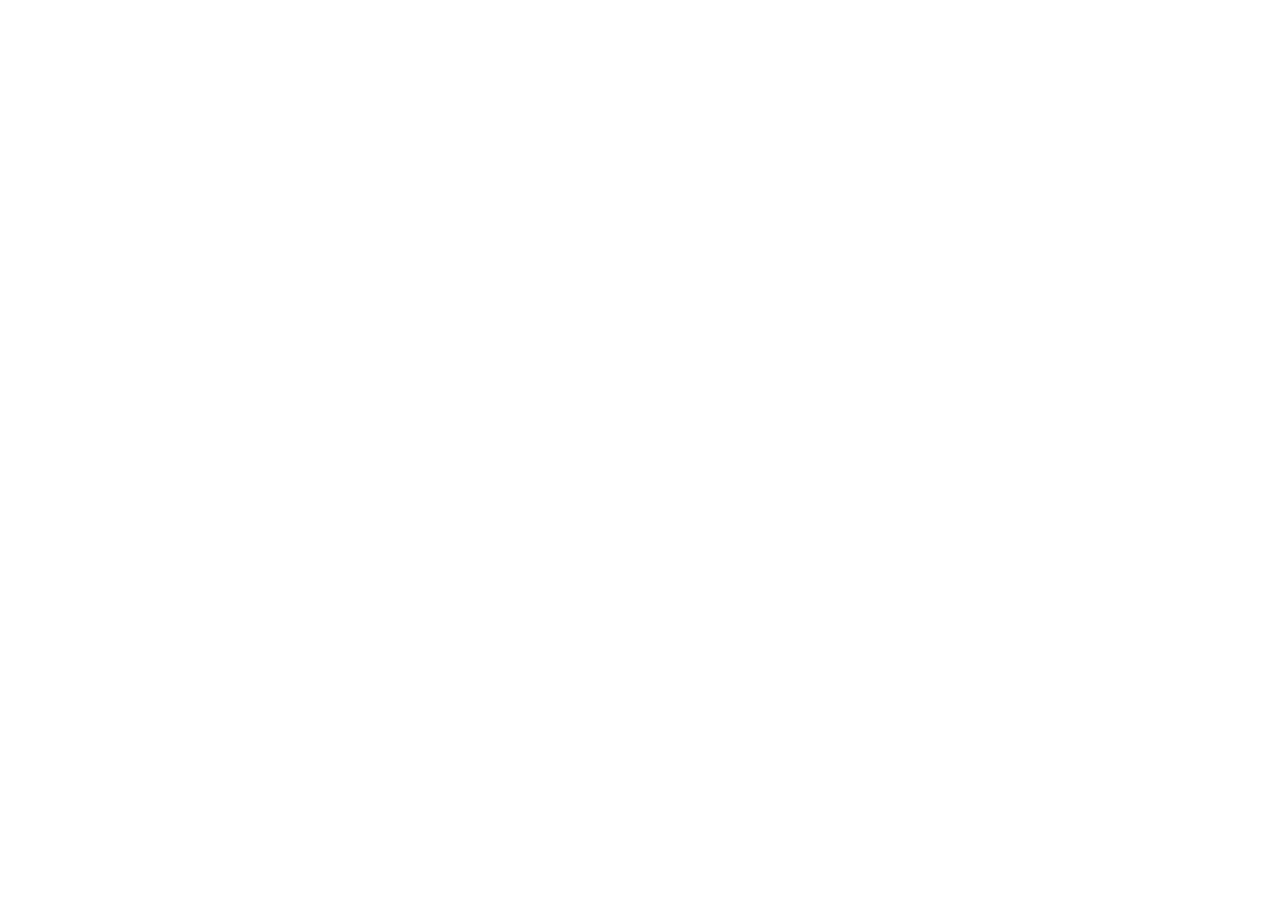
==== kotlin/index.html @ e821d634 "Added github repo link" ====
<!DOCTYPE html>
<html lang="en">
<head>
    <meta charset="UTF-8">
    <meta name="viewport" content="width=device-width, initial-scale=1.0">
    <title>Kotlin - Codex</title>
</head>
<body>
    
</body>
</html>
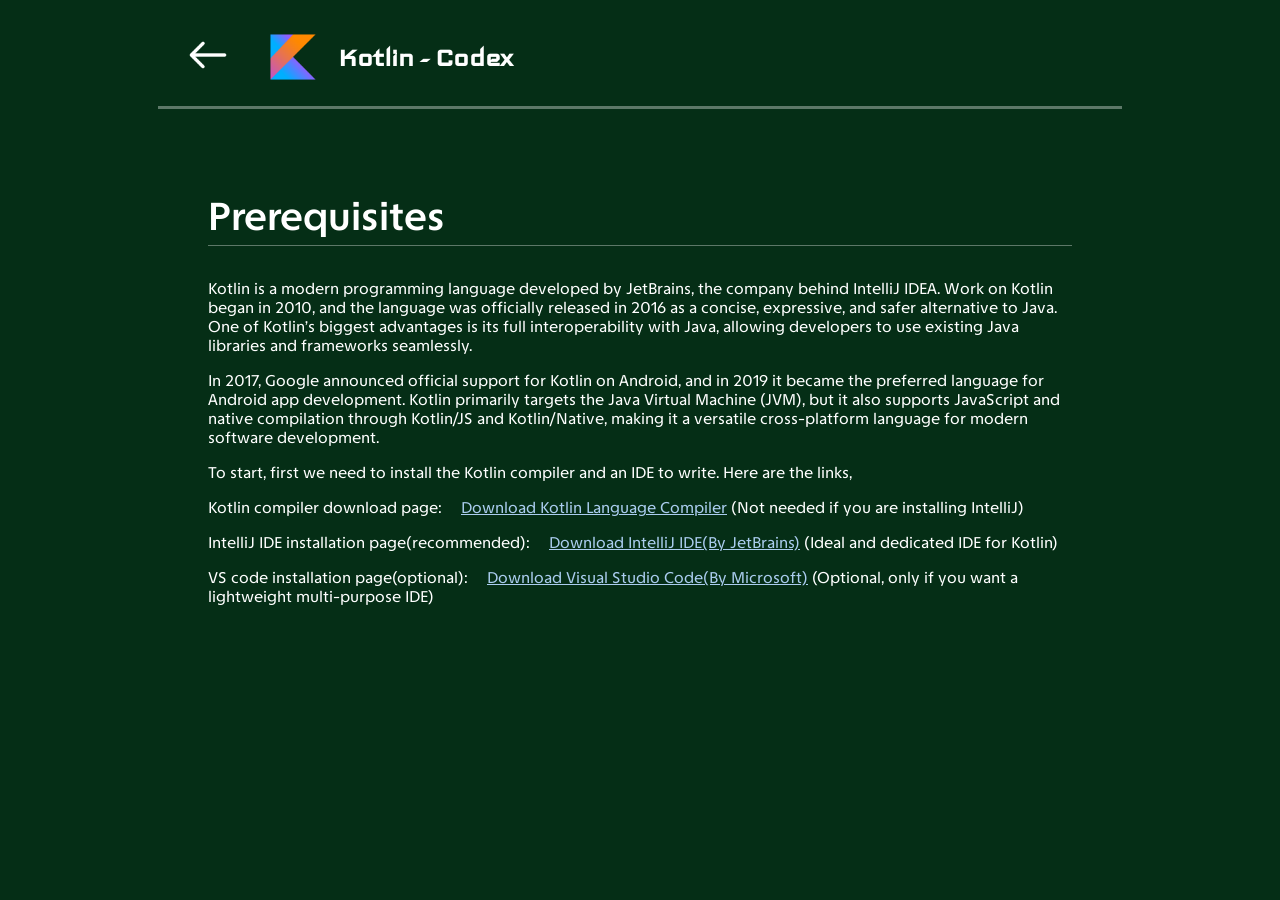
==== commit 07bc7468: "Kotlin information added" ====
--- a/kotlin/index.html
+++ b/kotlin/index.html
@@ -1,11 +1,54 @@
 <!DOCTYPE html>
 <html lang="en">
+
 <head>
     <meta charset="UTF-8">
     <meta name="viewport" content="width=device-width, initial-scale=1.0">
     <title>Kotlin - Codex</title>
+    <link rel="shortcut icon" href="../assets/logo.png" type="image/x-icon">
+    <link rel="stylesheet" href="kotlin.css">
 </head>
+
 <body>
-    
+    <header class="head">
+        <div class="back" onclick="history.back()"><img src="../assets/back.png" alt="back" class="back"></div>
+        <div class="brand">
+            <img src="../assets/kotlin.png" alt="logo">
+            <h1>Kotlin - Codex</h1>
+        </div>
+        </div>
+    </header>
+    <div class="body" id="body">
+        <div class="prerequisites">
+            <h2 class="heading">Prerequisites</h2>
+            <p>
+                Kotlin is a modern programming language developed by JetBrains, the company behind IntelliJ IDEA. Work
+                on
+                Kotlin began in 2010, and the language was officially released in 2016 as a concise, expressive, and
+                safer
+                alternative to Java. One of Kotlin’s biggest advantages is its full interoperability with Java, allowing
+                developers to use existing Java libraries and frameworks seamlessly.
+            </p>
+            <p>
+                In 2017, Google announced official support for Kotlin on Android, and in 2019 it became the preferred
+                language for Android app development. Kotlin primarily targets the Java Virtual Machine (JVM), but it
+                also
+                supports JavaScript and native compilation through Kotlin/JS and Kotlin/Native, making it a versatile
+                cross-platform language for modern software development.
+            </p>
+            <p>To start, first we need to install the Kotlin compiler and an IDE to write. Here are the links,</p>
+            <p>Kotlin compiler download page: <a href="https://kotlinlang.org/docs/getting-started.html#install-kotlin"
+                    target="_blank" class="anchor">Download Kotlin Language Compiler</a> (Not needed if you are
+                installing IntelliJ)</p>
+            <p>IntelliJ IDE installation page(recommended): <a
+                    href="https://www.jetbrains.com/idea/download/?section=windows#community-edition" target="_blank"
+                    class="anchor">Download IntelliJ IDE(By JetBrains)</a> (Ideal and dedicated
+                IDE for Kotlin)</p>
+            <p>VS code installation page(optional): <a href="https://code.visualstudio.com/Download" target="_blank"
+                    class="anchor">Download Visual Studio Code(By Microsoft)</a> (Optional, only if you want a
+                lightweight multi-purpose IDE)</p>
+        </div>
+    </div>
 </body>
+
 </html>
--- a/kotlin/kotlin.css
+++ b/kotlin/kotlin.css
@@ -0,0 +1,72 @@
+@import url('https://fonts.googleapis.com/css2?family=Google+Sans+Code:ital,wght@0,300..800;1,300..800&family=Iceland&family=TASA+Explorer:wght@400..800&display=swap');
+
+body {
+    user-select: none;
+    color: #FFFFFF;
+    background-color: #052e16;
+    padding-left: 150px;
+    padding-right: 150px;
+    font-family: "Iceland";
+}
+
+.head {
+    display: flex;
+    align-items: center;
+    justify-content: start;
+    padding: 24px;
+    padding-left: 30px;
+    font-family: "Iceland";
+    border-bottom: 3px solid #ffffff5A;
+
+    .back {
+        width: 40px;
+        margin-right: 40px;
+
+        img {
+            filter: invert(100%);
+            cursor: pointer;
+        }
+    }
+
+    .brand {
+        display: flex;
+        align-items: center;
+
+        img {
+            width: 50px;
+        }
+
+        h1 {
+            margin: 0;
+            padding: 0;
+            margin-left: 20px;
+        }
+    }
+}
+
+.body {
+    /* display: flex; */
+    user-select: text;
+    font-family: "TASA Explorer";
+    padding: 50px;
+
+    .heading {
+        font-size: 40px;
+        font-weight: 600;
+        padding-bottom: 5px;
+        border-bottom: 1px solid #ffffff5A;
+    }
+
+    .anchor {
+        color: #ABCDEF;
+        display: inline-block;
+        padding-left: 15px;
+        /* important */
+    }
+
+    .anchor:hover {
+        color: #DABB21;
+        transform: scale(1.01);
+        transition: transform 0.2s ease;
+    }
+}
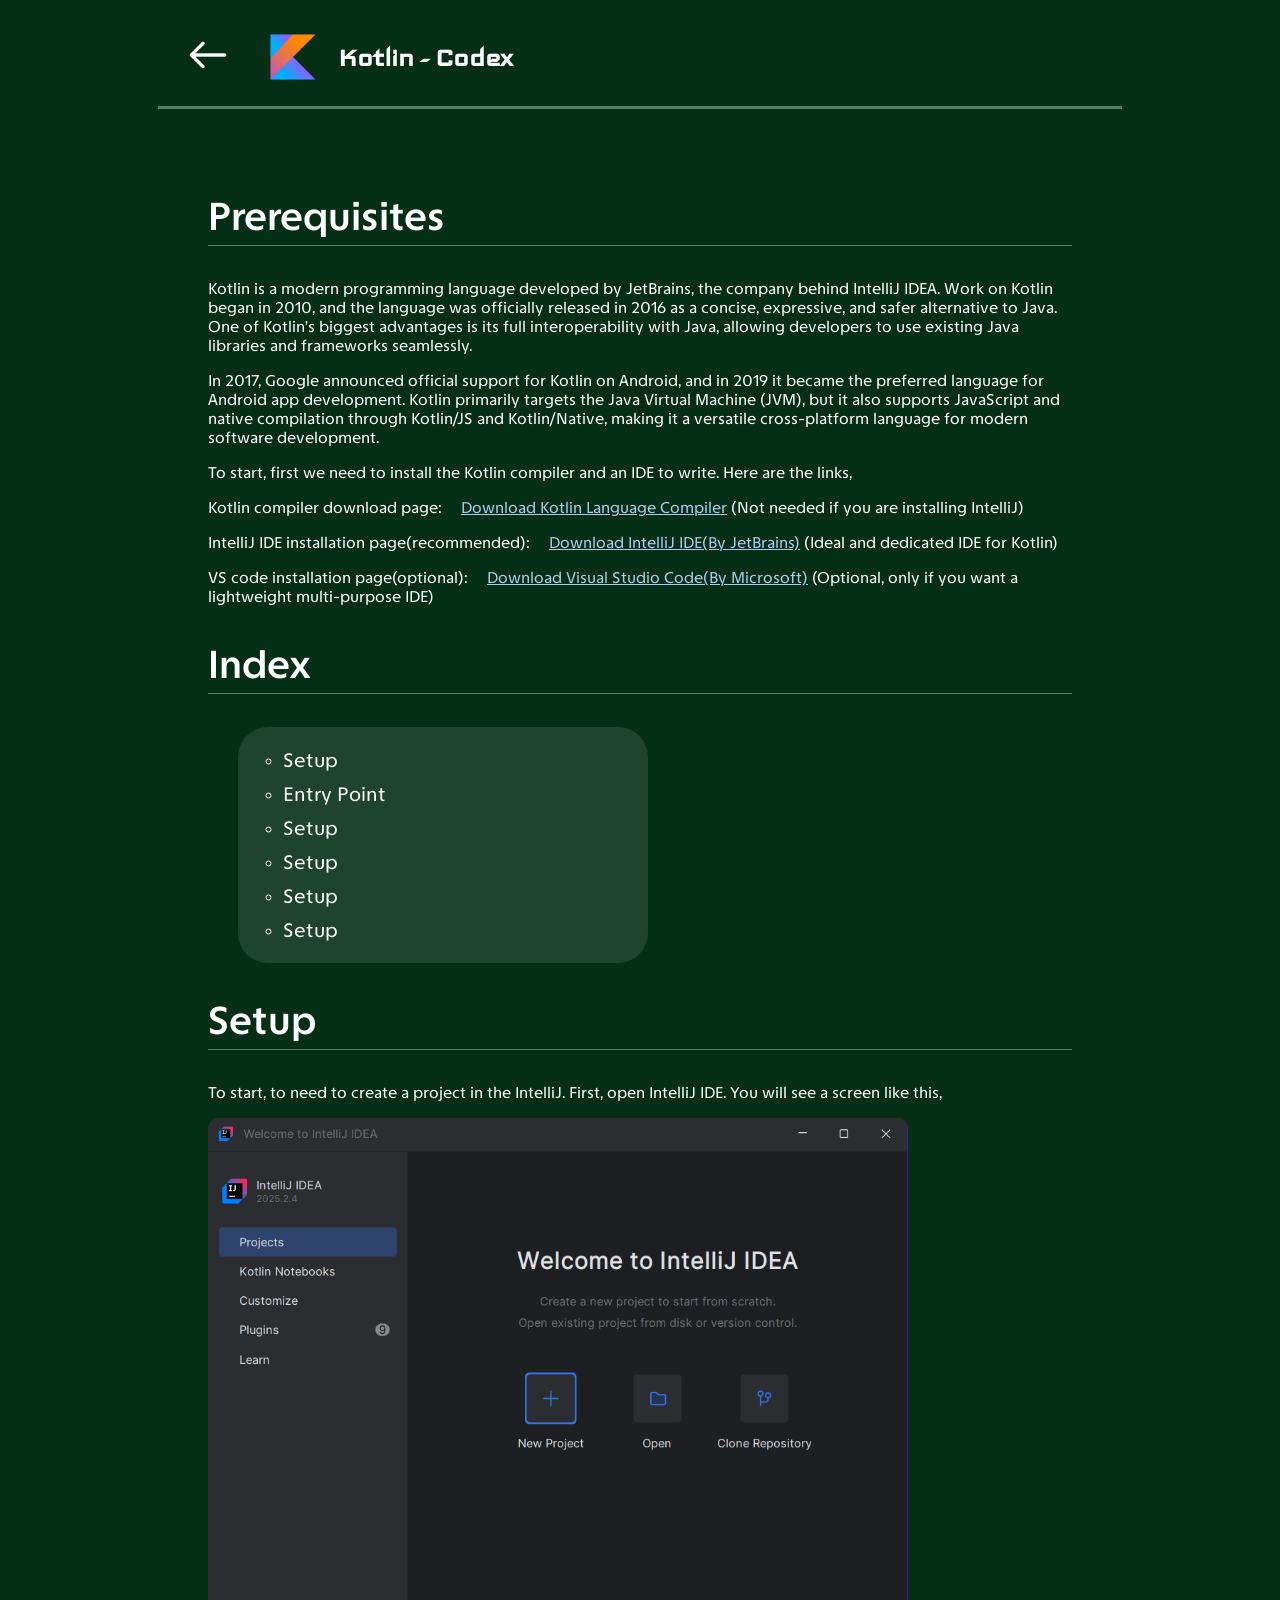
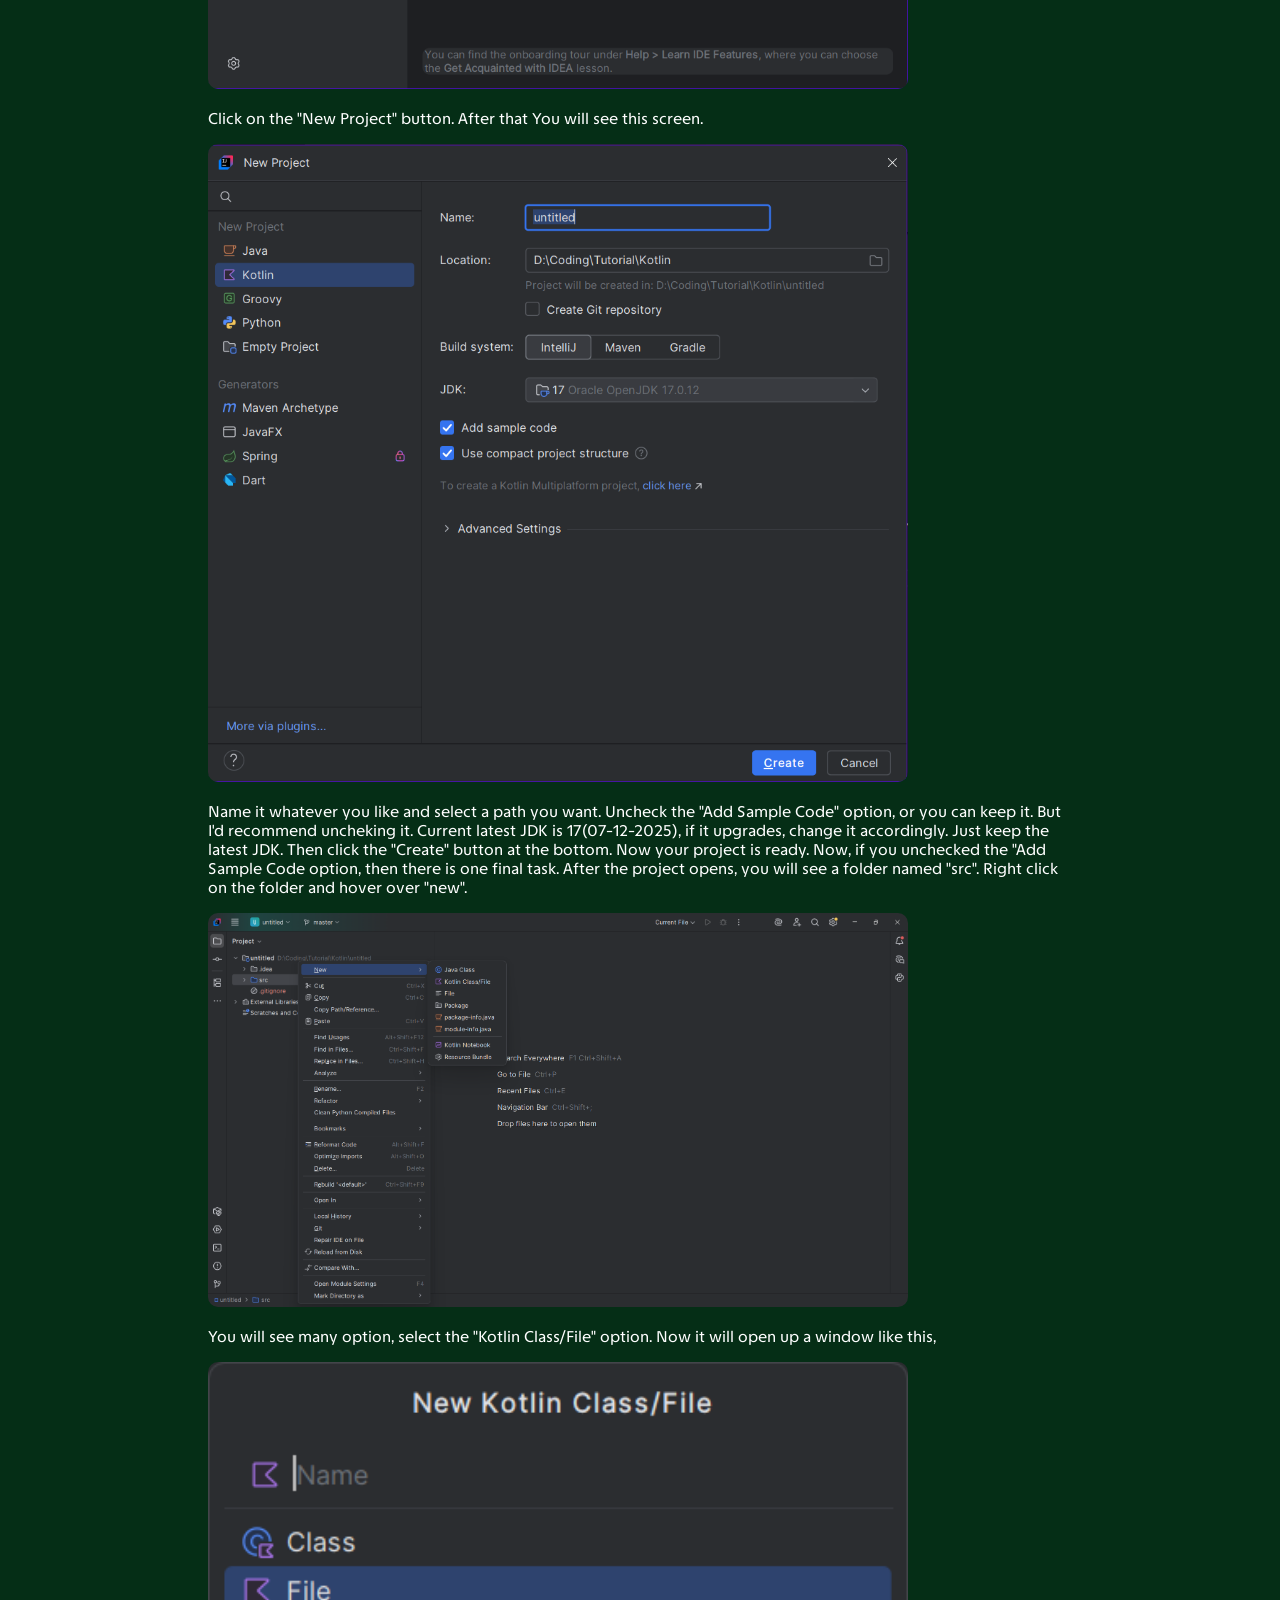
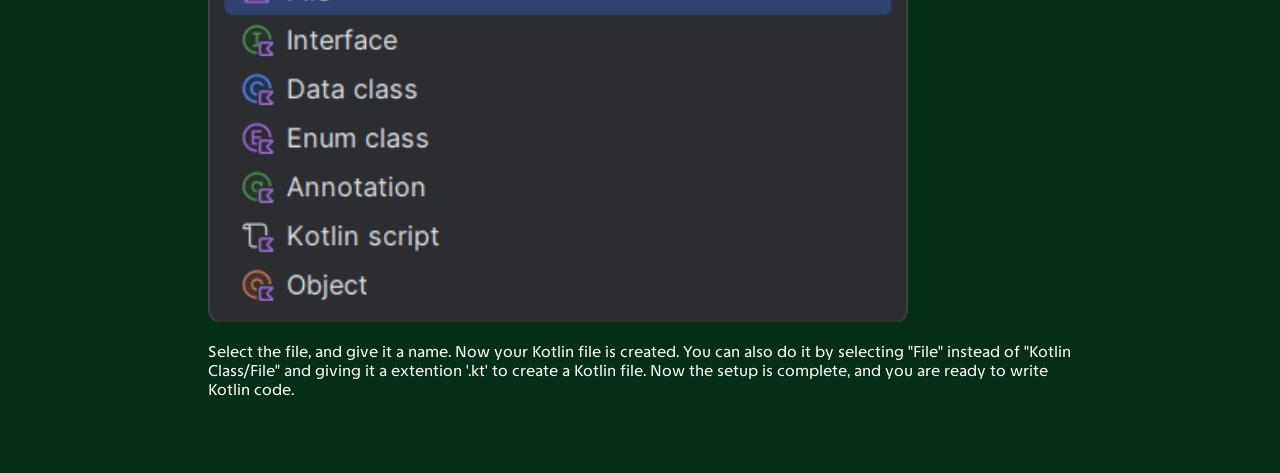
==== commit cdeb82db: "added setup in kotlin" ====
--- a/kotlin/index.html
+++ b/kotlin/index.html
@@ -5,7 +5,7 @@
     <meta charset="UTF-8">
     <meta name="viewport" content="width=device-width, initial-scale=1.0">
     <title>Kotlin - Codex</title>
-    <link rel="shortcut icon" href="../assets/logo.png" type="image/x-icon">
+    <link rel="shortcut icon" href="../assets/lang_logo/kotlin.png" type="image/x-icon">
     <link rel="stylesheet" href="kotlin.css">
 </head>
 
@@ -48,6 +48,35 @@
                     class="anchor">Download Visual Studio Code(By Microsoft)</a> (Optional, only if you want a
                 lightweight multi-purpose IDE)</p>
         </div>
+        <div class="index">
+            <h2 class="heading">Index</h2>
+            <!-- <p>These are the sections mentioned in the document</p> -->
+            <div class="index-list">
+                <ul>
+                    <li><a href="#setup" class="internal-anchor">Setup</a></li>
+                    <li><a href="#entrypoint" class="internal-anchor">Entry Point</a></li>
+                    <li><a href="#setup" class="internal-anchor">Setup</a></li>
+                    <li><a href="#setup" class="internal-anchor">Setup</a></li>
+                    <li><a href="#setup" class="internal-anchor">Setup</a></li>
+                    <li><a href="#setup" class="internal-anchor">Setup</a></li>
+                </ul>
+            </div>
+        </div>
+        <div class="setup" id="setup">
+            <h2 class="heading">Setup</h2>
+            <p>To start, to need to create a project in the IntelliJ. First, open IntelliJ IDE. You will see a screen like this,</p>
+            <img src="../assets/setup/kotlin/intellij.png" alt="intellij interface" class="setup image">
+            <p>Click on the "New Project" button. After that You will see this screen.</p>
+            <img src="../assets/setup/kotlin/new_project.png" alt="create new project" class="setup image">
+            <p>Name it whatever you like and select a path you want. Uncheck the "Add Sample Code" option, or you can keep it. But I'd recommend uncheking it. Current latest JDK is 17(07-12-2025), if it upgrades, change it accordingly. Just keep the latest JDK. Then click the "Create" button at the bottom. Now your project is ready. Now, if you unchecked the "Add Sample Code option, then there is one final task. After the project opens, you will see a folder named "src". Right click on the folder and hover over "new".</p>
+            <img src="../assets/setup/kotlin/project.png" alt="Create file" class="setup image">
+            <p>You will see many option, select the "Kotlin Class/File" option. Now it will open up a window like this,</p>
+            <img src="../assets/setup/kotlin/create_file.png" alt="name file" class="setup image">
+            <p>Select the file, and give it a name. Now your Kotlin file is created. You can also do it by selecting "File" instead of "Kotlin Class/File" and giving it a extention '.kt' to create a Kotlin file. Now the setup is complete, and you are ready to write Kotlin code.</p>
+        </div>
+        <div id="entrypoint" class="entrypoint">
+            
+        </div>
     </div>
 </body>
 
--- a/kotlin/kotlin.css
+++ b/kotlin/kotlin.css
@@ -6,7 +6,7 @@
     background-color: #052e16;
     padding-left: 150px;
     padding-right: 150px;
-    font-family: "Iceland";
+    font-family: "Iceland", sans-serif;
 }
 
 .head {
@@ -15,7 +15,6 @@
     justify-content: start;
     padding: 24px;
     padding-left: 30px;
-    font-family: "Iceland";
     border-bottom: 3px solid #ffffff5A;
 
     .back {
@@ -45,9 +44,8 @@
 }
 
 .body {
-    /* display: flex; */
     user-select: text;
-    font-family: "TASA Explorer";
+    font-family: "TASA Explorer", sans-serif;
     padding: 50px;
 
     .heading {
@@ -61,7 +59,6 @@
         color: #ABCDEF;
         display: inline-block;
         padding-left: 15px;
-        /* important */
     }
 
     .anchor:hover {
@@ -69,4 +66,46 @@
         transform: scale(1.01);
         transition: transform 0.2s ease;
     }
+
+    .index-list {
+        width: 400px;
+        margin-left: 30px;
+        padding: 5px;
+        border-radius: 30px;
+        background-color: #FFFFFF1A;
+
+        ul {
+            list-style-type: circle;
+
+            li {
+                margin-bottom: 10px;
+            }
+        }
+    }
+
+    .internal-anchor {
+        color: #FFFFFF;
+        text-decoration: none;
+        font-size: 20px;
+        display: inline-block;
+        transform-origin: left center;
+    }
+
+    .internal-anchor:hover {
+        transform: scale(1.1);
+        transition: transform 0.2s ease;
+    }
+
+    .image {
+        user-select: none;
+    }
+
+    .image.setup {
+        width: 700px;
+        border-radius: 10px;
+    }
+
+    .code-block{
+        font-family: "Google Sans Code", monospace;
+    }
 }
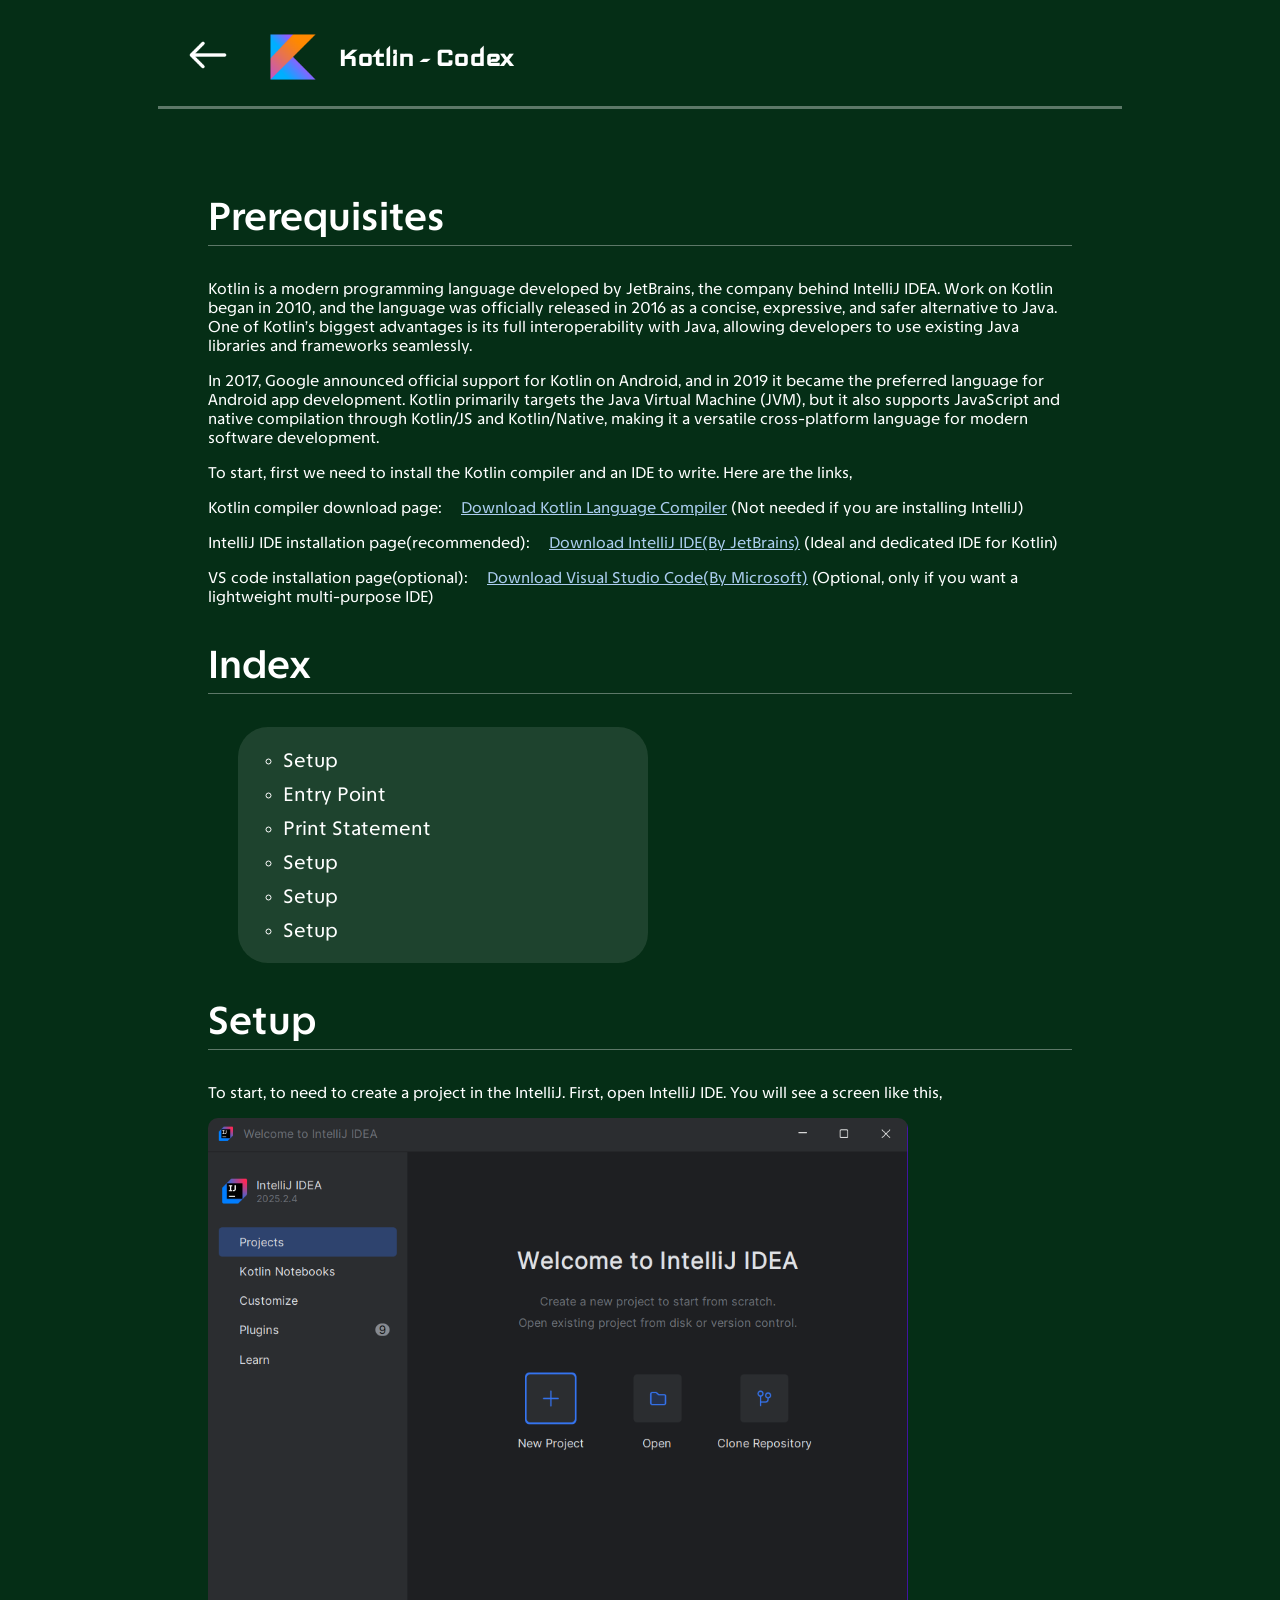
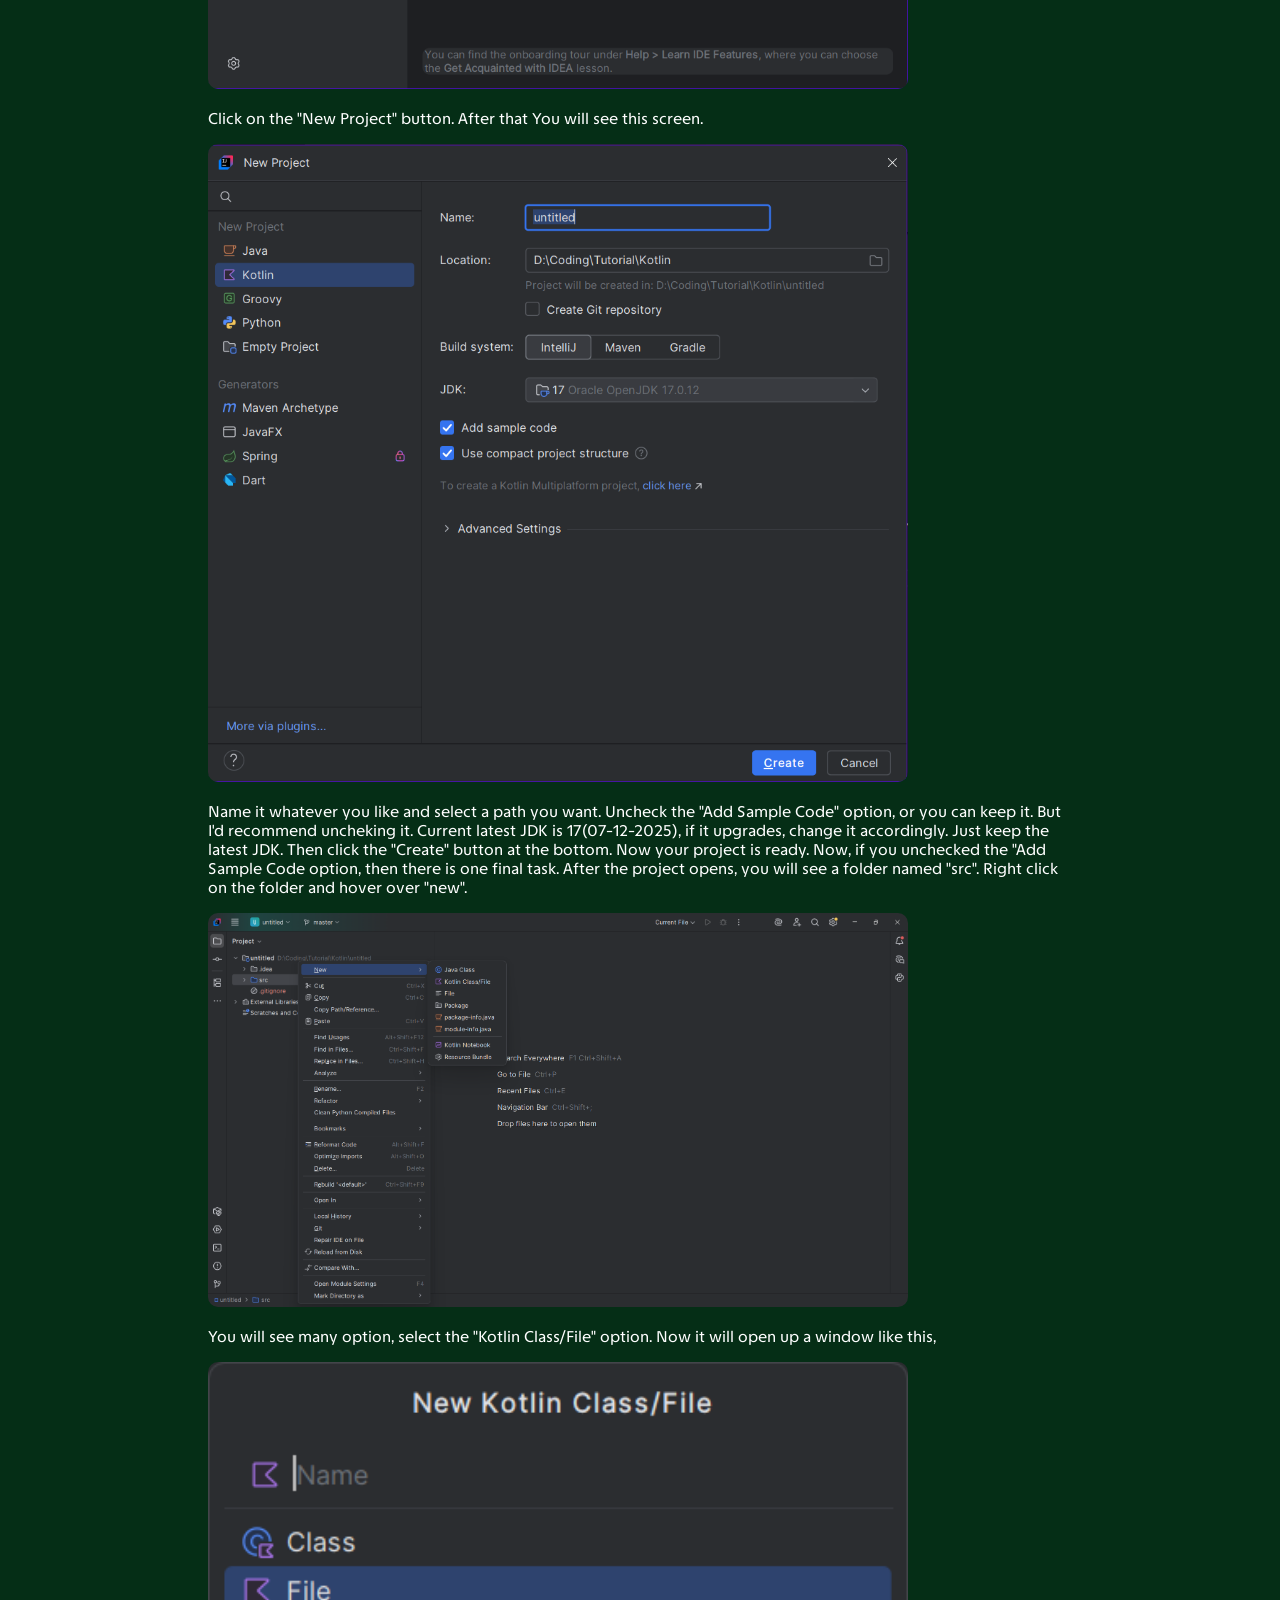
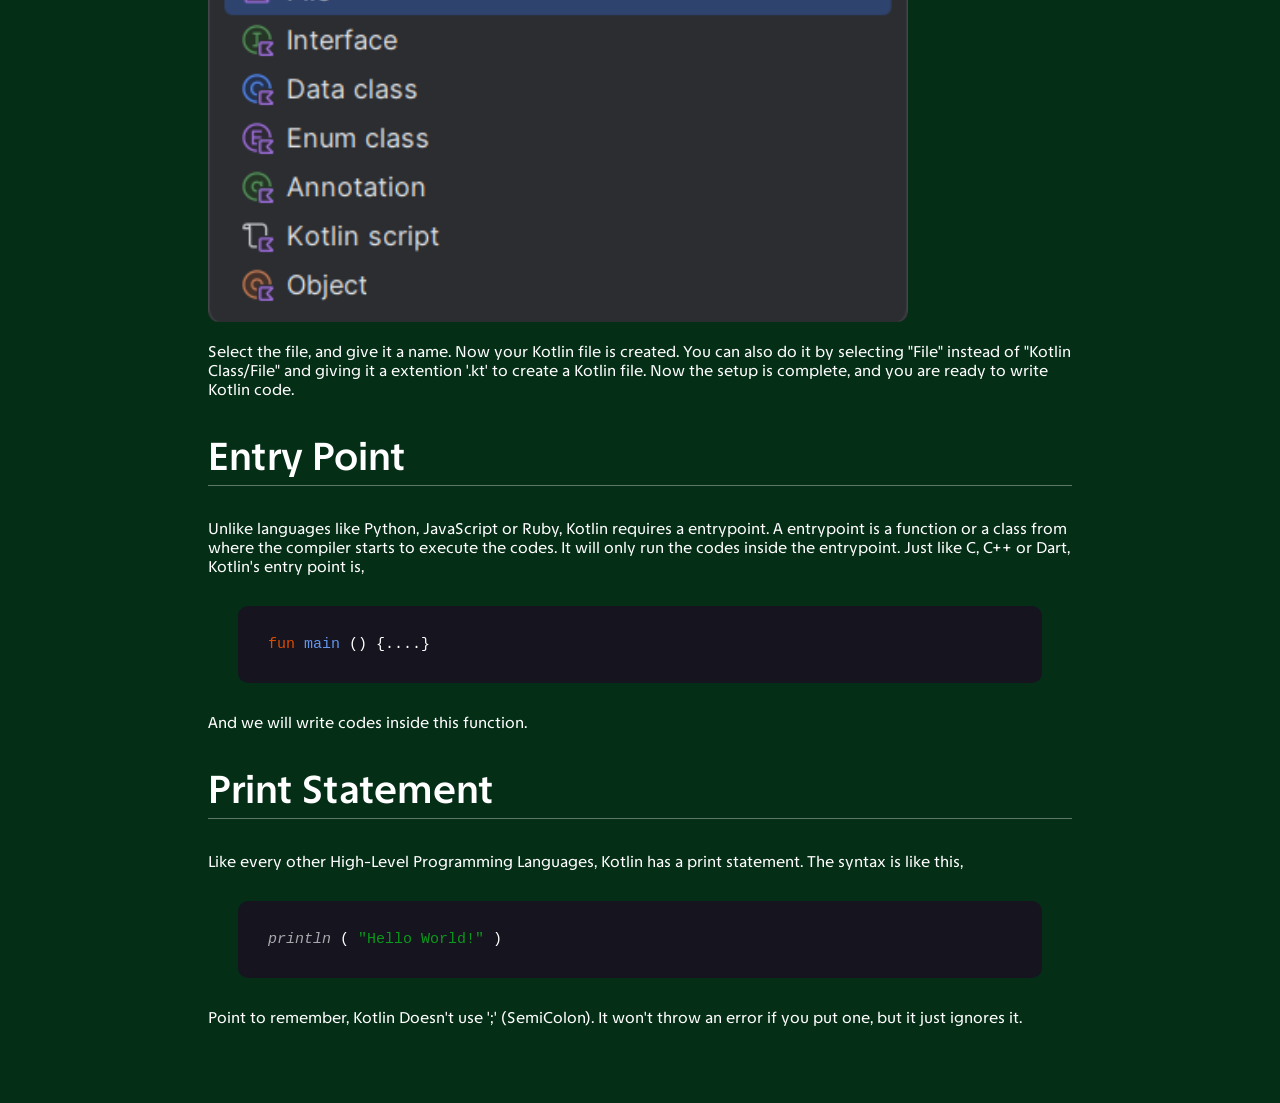
==== commit fb707656: "kotlin added entrypoint and print" ====
--- a/kotlin/index.html
+++ b/kotlin/index.html
@@ -55,7 +55,7 @@
                 <ul>
                     <li><a href="#setup" class="internal-anchor">Setup</a></li>
                     <li><a href="#entrypoint" class="internal-anchor">Entry Point</a></li>
-                    <li><a href="#setup" class="internal-anchor">Setup</a></li>
+                    <li><a href="#print" class="internal-anchor">Print Statement</a></li>
                     <li><a href="#setup" class="internal-anchor">Setup</a></li>
                     <li><a href="#setup" class="internal-anchor">Setup</a></li>
                     <li><a href="#setup" class="internal-anchor">Setup</a></li>
@@ -75,7 +75,34 @@
             <p>Select the file, and give it a name. Now your Kotlin file is created. You can also do it by selecting "File" instead of "Kotlin Class/File" and giving it a extention '.kt' to create a Kotlin file. Now the setup is complete, and you are ready to write Kotlin code.</p>
         </div>
         <div id="entrypoint" class="entrypoint">
-            
+            <h2 class="heading">Entry Point</h2>
+            <p>Unlike languages like Python, JavaScript or Ruby, Kotlin requires a entrypoint. A entrypoint is a function or a class from where the compiler starts to execute the codes. It will only run the codes inside the entrypoint. Just like C, C++ or Dart, Kotlin's entry point is,</p>
+            <div class="code-block">
+                <code class="kotlin">
+                    <span>
+                        <span>
+                            <span class="keyword">fun</span>
+                            <span class="name">main</span>
+                            <span>()</span>
+                        </span>
+                        <span>{....}</span>
+                    </span>
+                </code>
+            </div>
+            <p>And we will write codes inside this function.</p>
+        </div>
+        <div class="print" id="print">
+            <h2 class="heading">Print Statement</h2>
+            <p>Like every other High-Level Programming Languages, Kotlin has a print statement. The syntax is like this,</p>
+            <div class="code-block">
+                <code class="kotlin">
+                    <span class="built-in">println</span>
+                    <span>(</span>
+                    <span class="string">"Hello World!"</span>
+                    <span>)</span>
+                </code>
+            </div>
+            <p>Point to remember, Kotlin Doesn't use ';' (SemiColon). It won't throw an error if you put one, but it just ignores it.</p>
         </div>
     </div>
 </body>
--- a/kotlin/kotlin.css
+++ b/kotlin/kotlin.css
@@ -53,6 +53,7 @@
         font-weight: 600;
         padding-bottom: 5px;
         border-bottom: 1px solid #ffffff5A;
+        user-select: none;
     }
 
     .anchor {
@@ -106,6 +107,24 @@
     }
 
     .code-block{
+        background-color: #15141f;
+        padding: 30px;
+        margin: 30px;
+        border-radius: 10px;
+        font-size: 15px;
         font-family: "Google Sans Code", monospace;
+        .keyword{
+            color: #dc4b00;
+        }
+        .name{
+            color: cornflowerblue;
+        }
+        .built-in{
+            color: #FFFFFFA1;
+            font-style: italic;
+        }
+        .string{
+            color: #0a991a;
+        }
     }
 }
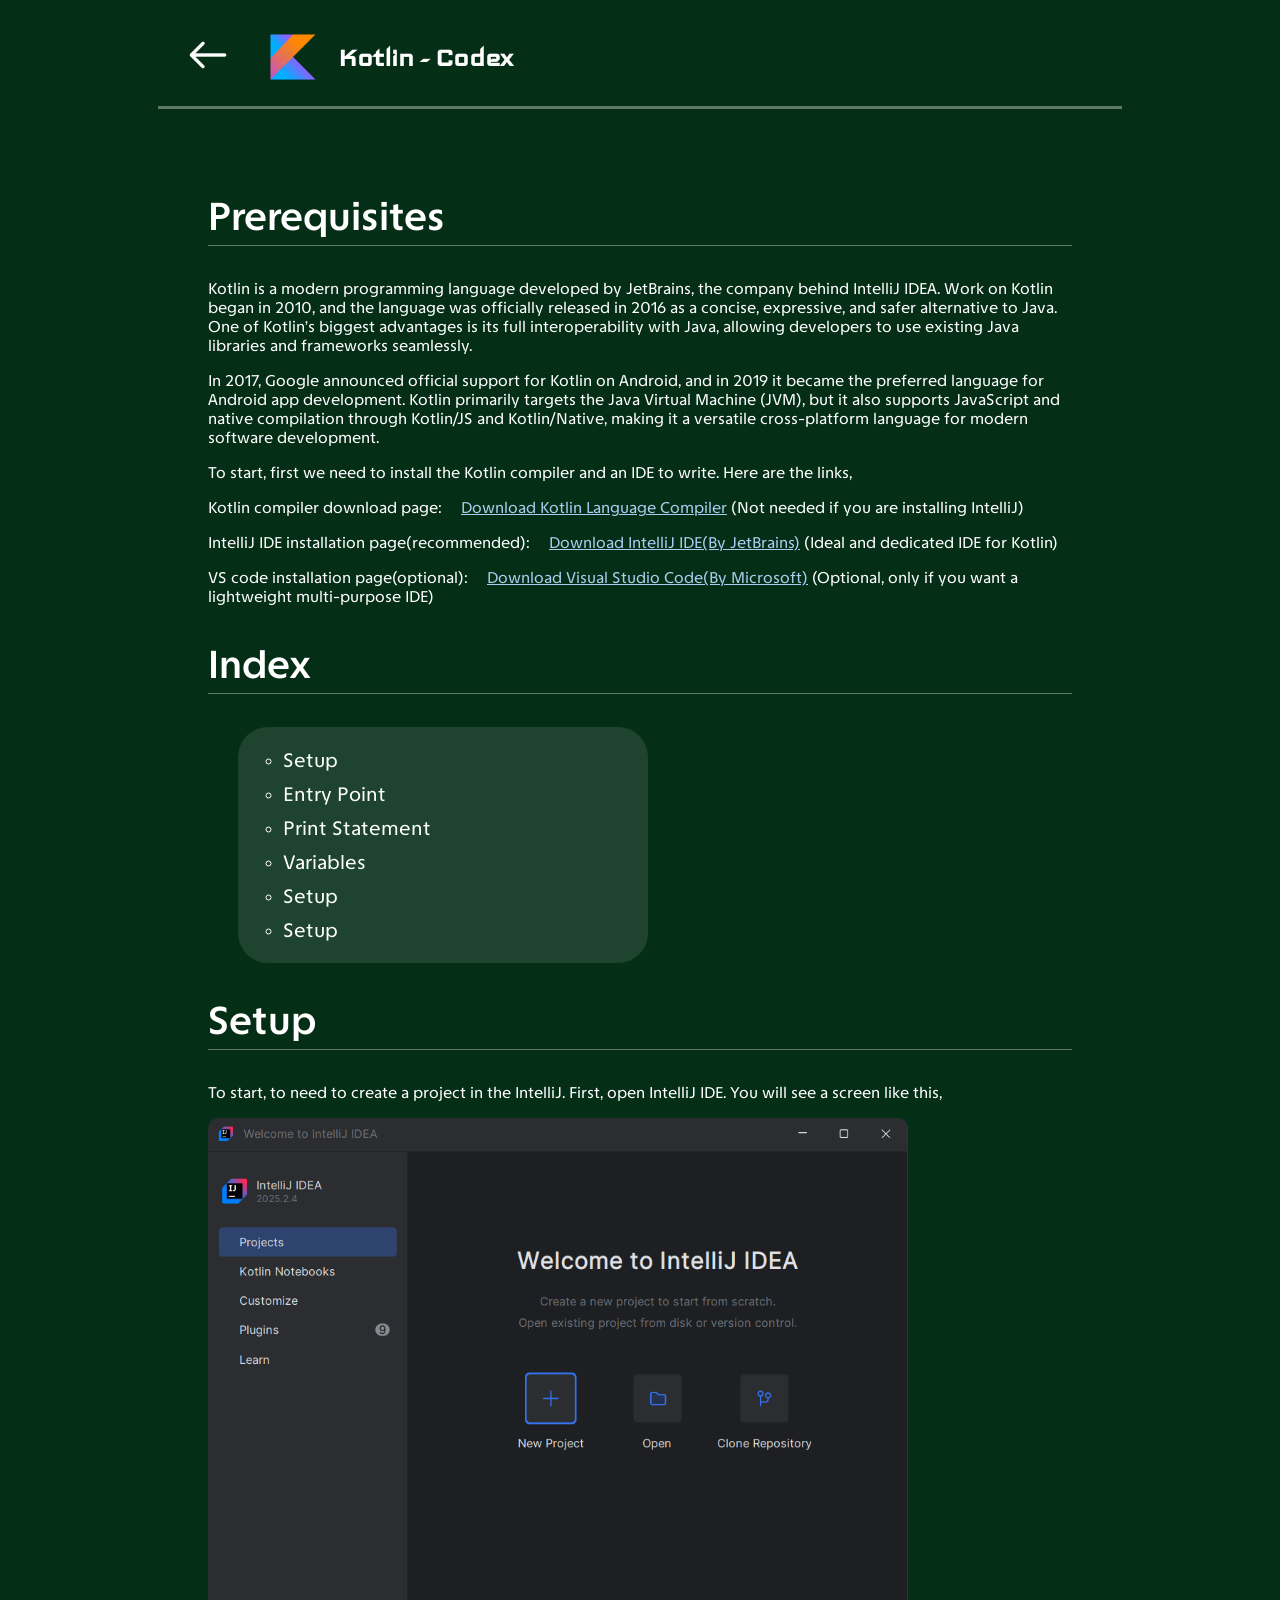
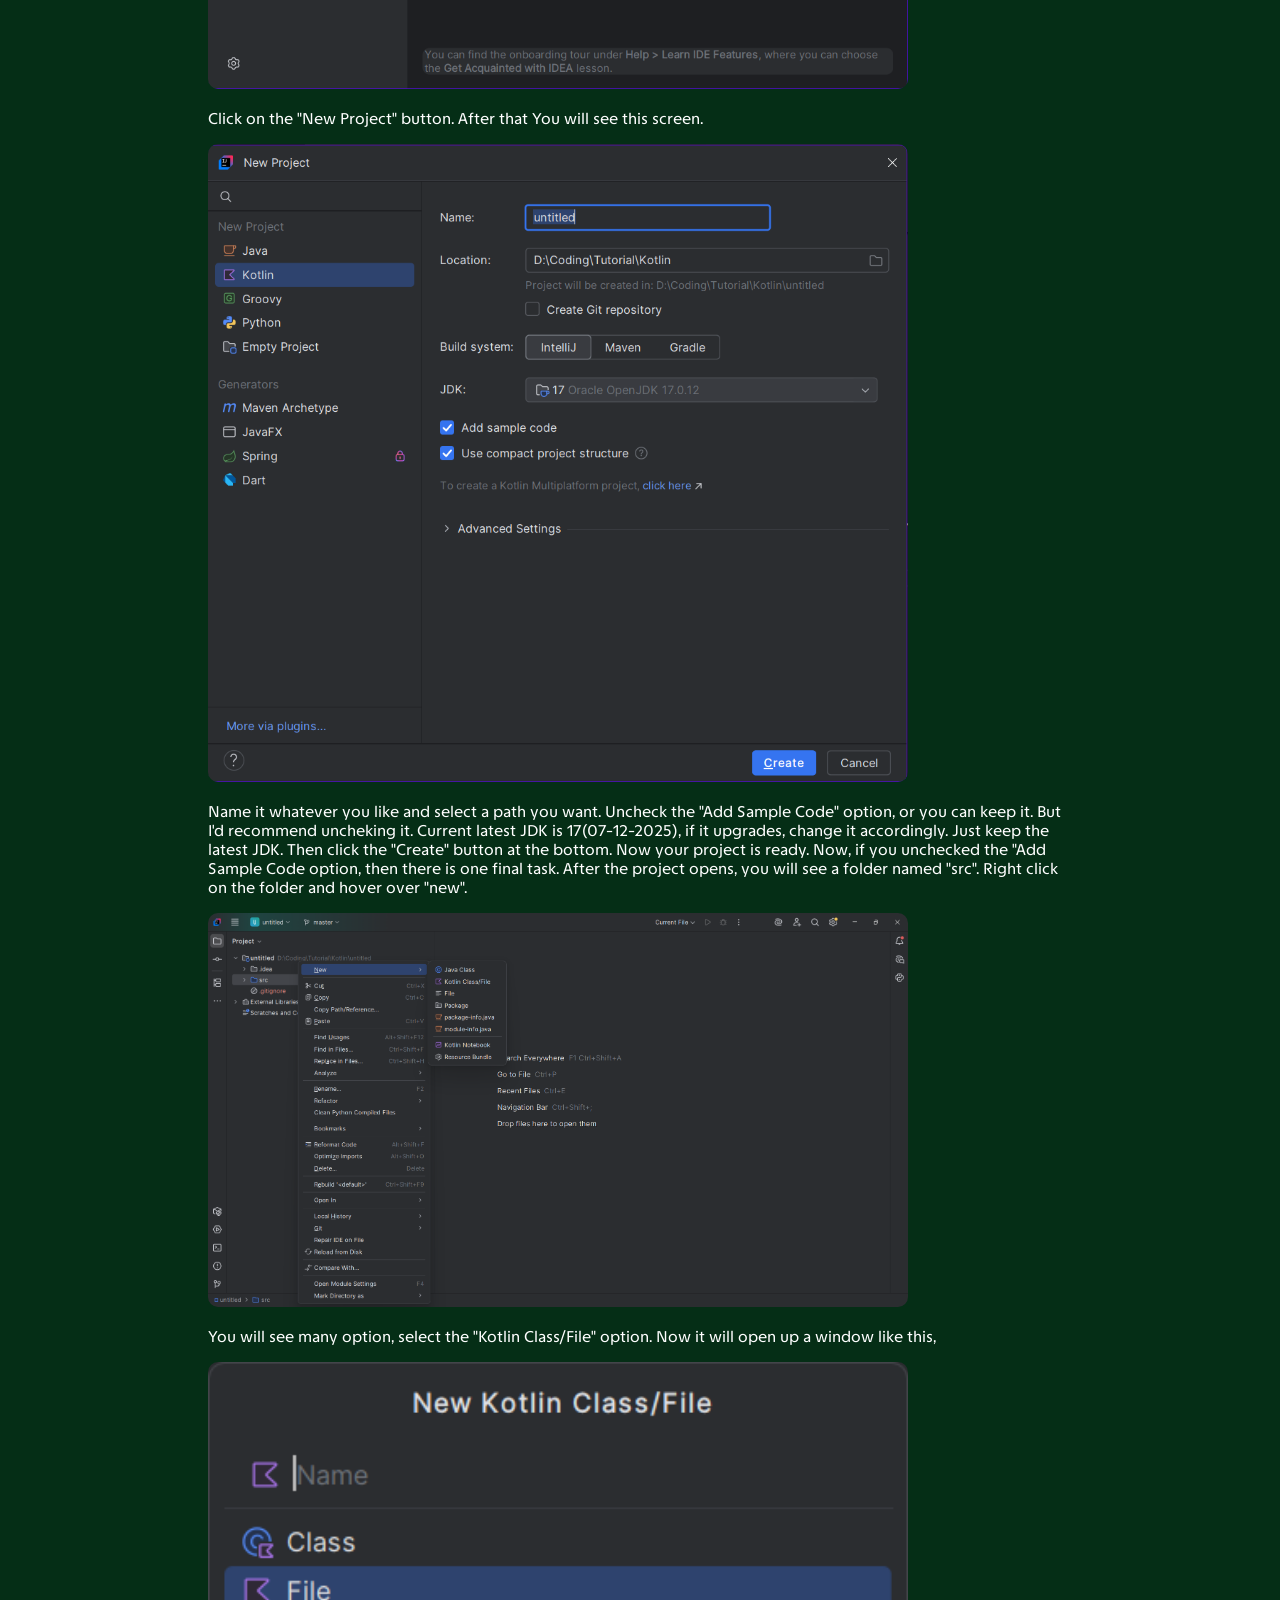
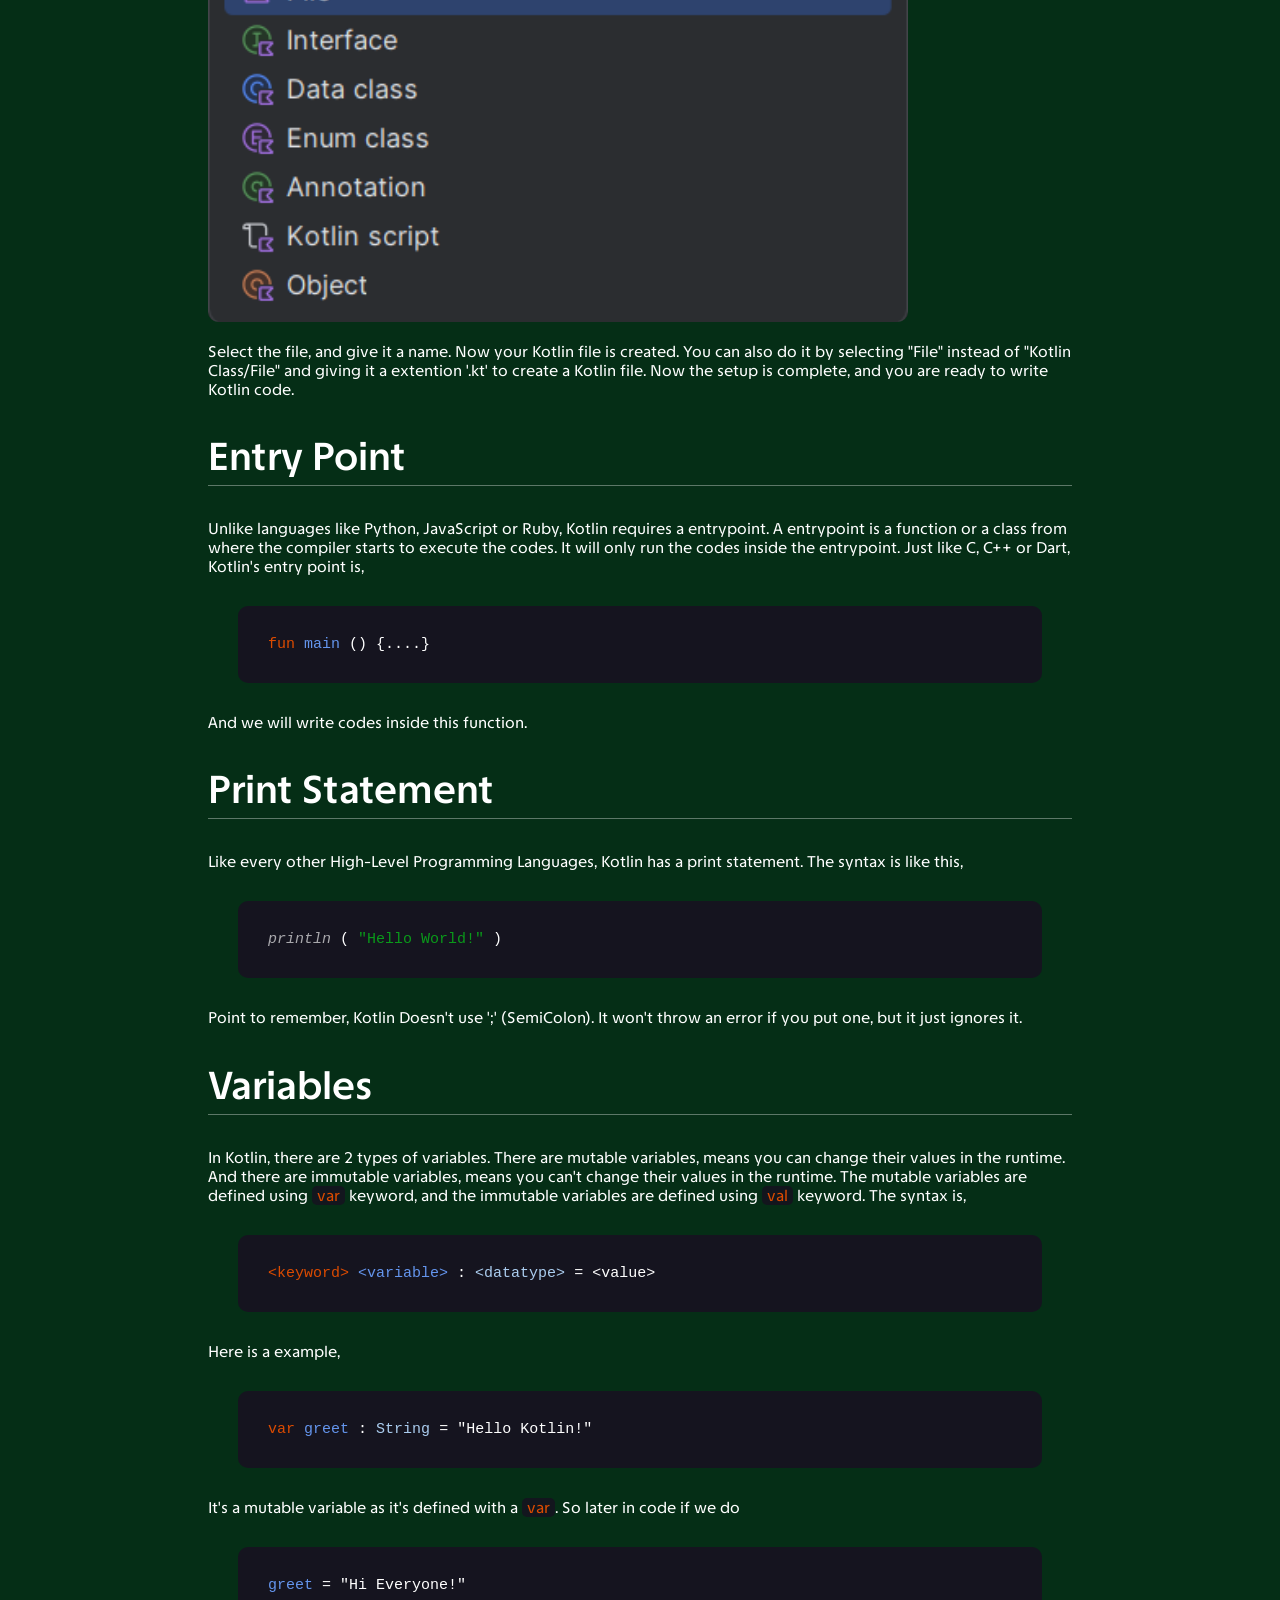
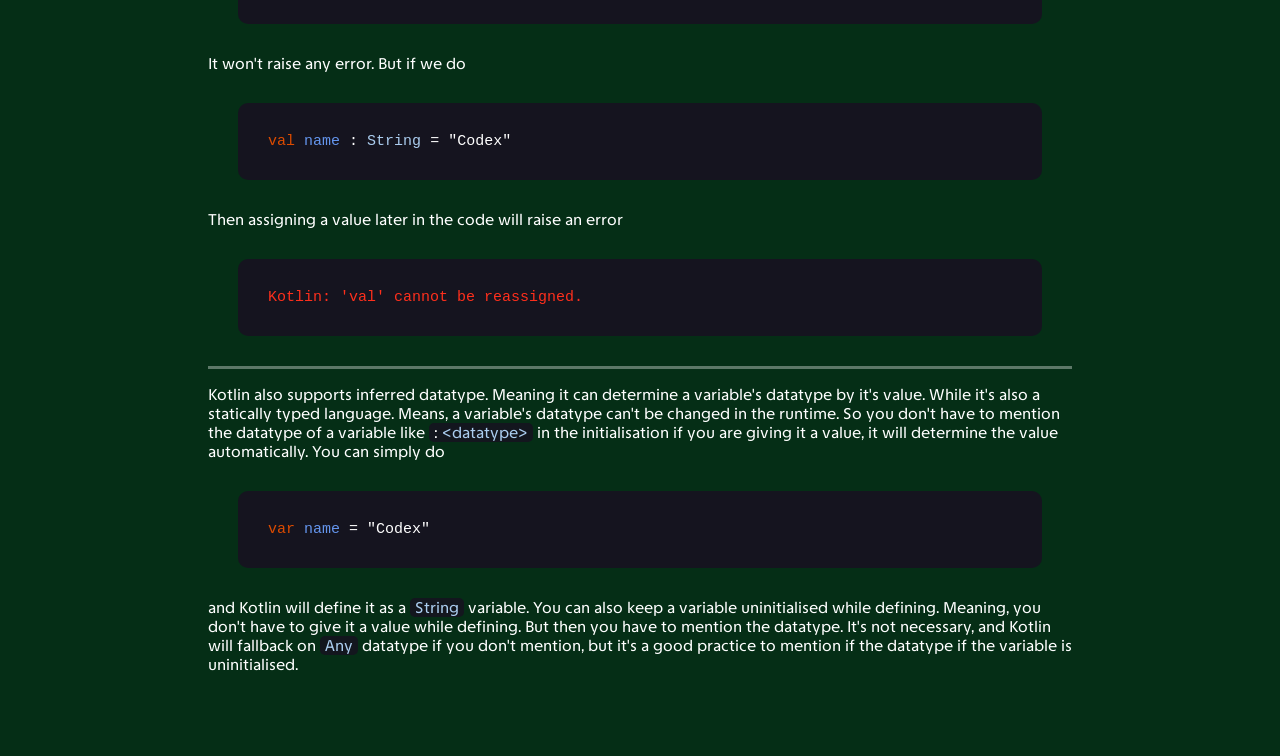
==== commit 4c719e24: "variables" ====
--- a/kotlin/index.html
+++ b/kotlin/index.html
@@ -15,7 +15,6 @@
         <div class="brand">
             <img src="../assets/kotlin.png" alt="logo">
             <h1>Kotlin - Codex</h1>
-        </div>
         </div>
     </header>
     <div class="body" id="body">
@@ -56,7 +55,7 @@
                     <li><a href="#setup" class="internal-anchor">Setup</a></li>
                     <li><a href="#entrypoint" class="internal-anchor">Entry Point</a></li>
                     <li><a href="#print" class="internal-anchor">Print Statement</a></li>
-                    <li><a href="#setup" class="internal-anchor">Setup</a></li>
+                    <li><a href="#variables" class="internal-anchor">Variables</a></li>
                     <li><a href="#setup" class="internal-anchor">Setup</a></li>
                     <li><a href="#setup" class="internal-anchor">Setup</a></li>
                 </ul>
@@ -64,19 +63,29 @@
         </div>
         <div class="setup" id="setup">
             <h2 class="heading">Setup</h2>
-            <p>To start, to need to create a project in the IntelliJ. First, open IntelliJ IDE. You will see a screen like this,</p>
+            <p>To start, to need to create a project in the IntelliJ. First, open IntelliJ IDE. You will see a screen
+                like this,</p>
             <img src="../assets/setup/kotlin/intellij.png" alt="intellij interface" class="setup image">
             <p>Click on the "New Project" button. After that You will see this screen.</p>
             <img src="../assets/setup/kotlin/new_project.png" alt="create new project" class="setup image">
-            <p>Name it whatever you like and select a path you want. Uncheck the "Add Sample Code" option, or you can keep it. But I'd recommend uncheking it. Current latest JDK is 17(07-12-2025), if it upgrades, change it accordingly. Just keep the latest JDK. Then click the "Create" button at the bottom. Now your project is ready. Now, if you unchecked the "Add Sample Code option, then there is one final task. After the project opens, you will see a folder named "src". Right click on the folder and hover over "new".</p>
+            <p>Name it whatever you like and select a path you want. Uncheck the "Add Sample Code" option, or you can
+                keep it. But I'd recommend uncheking it. Current latest JDK is 17(07-12-2025), if it upgrades, change it
+                accordingly. Just keep the latest JDK. Then click the "Create" button at the bottom. Now your project is
+                ready. Now, if you unchecked the "Add Sample Code option, then there is one final task. After the
+                project opens, you will see a folder named "src". Right click on the folder and hover over "new".</p>
             <img src="../assets/setup/kotlin/project.png" alt="Create file" class="setup image">
-            <p>You will see many option, select the "Kotlin Class/File" option. Now it will open up a window like this,</p>
+            <p>You will see many option, select the "Kotlin Class/File" option. Now it will open up a window like this,
+            </p>
             <img src="../assets/setup/kotlin/create_file.png" alt="name file" class="setup image">
-            <p>Select the file, and give it a name. Now your Kotlin file is created. You can also do it by selecting "File" instead of "Kotlin Class/File" and giving it a extention '.kt' to create a Kotlin file. Now the setup is complete, and you are ready to write Kotlin code.</p>
+            <p>Select the file, and give it a name. Now your Kotlin file is created. You can also do it by selecting
+                "File" instead of "Kotlin Class/File" and giving it a extention '.kt' to create a Kotlin file. Now the
+                setup is complete, and you are ready to write Kotlin code.</p>
         </div>
         <div id="entrypoint" class="entrypoint">
             <h2 class="heading">Entry Point</h2>
-            <p>Unlike languages like Python, JavaScript or Ruby, Kotlin requires a entrypoint. A entrypoint is a function or a class from where the compiler starts to execute the codes. It will only run the codes inside the entrypoint. Just like C, C++ or Dart, Kotlin's entry point is,</p>
+            <p>Unlike languages like Python, JavaScript or Ruby, Kotlin requires a entrypoint. A entrypoint is a
+                function or a class from where the compiler starts to execute the codes. It will only run the codes
+                inside the entrypoint. Just like C, C++ or Dart, Kotlin's entry point is,</p>
             <div class="code-block">
                 <code class="kotlin">
                     <span>
@@ -93,7 +102,8 @@
         </div>
         <div class="print" id="print">
             <h2 class="heading">Print Statement</h2>
-            <p>Like every other High-Level Programming Languages, Kotlin has a print statement. The syntax is like this,</p>
+            <p>Like every other High-Level Programming Languages, Kotlin has a print statement. The syntax is like this,
+            </p>
             <div class="code-block">
                 <code class="kotlin">
                     <span class="built-in">println</span>
@@ -102,7 +112,69 @@
                     <span>)</span>
                 </code>
             </div>
-            <p>Point to remember, Kotlin Doesn't use ';' (SemiColon). It won't throw an error if you put one, but it just ignores it.</p>
+            <p>Point to remember, Kotlin Doesn't use ';' (SemiColon). It won't throw an error if you put one, but it
+                just ignores it.</p>
+        </div>
+        <div class="variables" id="variables">
+            <h2 class="heading">Variables</h2>
+            <p>In Kotlin, there are 2 types of variables. There are mutable variables, means you can change their values in the runtime. And there are immutable variables, means you can't change their values in the runtime. The mutable variables are defined using <inline-code class="keyword">var</inline-code> keyword, and the immutable variables are defined using <inline-code class="keyword">val</inline-code> keyword. The syntax is,</p>
+            <div class="code-block">
+                <code class="kotlin">
+                    <span class="keyword">&ltkeyword&gt</span>
+                    <span class="name">&ltvariable&gt</span>
+                    <span>:</span>
+                    <span class="datatype">&ltdatatype&gt</span>
+                    <span>=</span>
+                    <span>&ltvalue&gt</span>
+                </code>
+            </div>
+            <p>Here is a example,</p>
+            <div class="code-block">
+                <code class="kotlin">
+                    <span class="keyword">var</span>
+                    <span class="name">greet</span>
+                    <span>:</span>
+                    <span class="datatype">String</span>
+                    <span>=</span>
+                    <span>"Hello Kotlin!"</span>
+                </code>
+            </div>
+            <p>It's a mutable variable as it's defined with a <inline-code class="keyword">var</inline-code>. So later in code if we do </p>
+            <div class="code-block">
+                <code class="kotlin">
+                    <span class="name">greet</span>
+                    <span>=</span>
+                    <span>"Hi Everyone!"</span>
+                </code>
+            </div>
+            <p>It won't raise any error. But if we do </p>
+            <div class="code-block">
+                <code class="kotlin">
+                    <span class="keyword">val</span>
+                    <span class="name">name</span>
+                    <span>:</span>
+                    <span class="datatype">String</span>
+                    <span>=</span>
+                    <span>"Codex"</span>
+                </code>
+            </div>
+            <p>Then assigning a value later in the code will raise an error </p>
+            <div class="code-block">
+                <code class="kotlin">
+                    <span class="error">Kotlin: 'val' cannot be reassigned.</span>
+                </code>
+            </div>
+            <divider></divider>
+            <p>Kotlin also supports inferred datatype. Meaning it can determine a variable's datatype by it's value. While it's also a statically typed language. Means, a variable's datatype can't be changed in the runtime. So you don't have to mention the datatype of a variable like <inline-code><span>:</span> <span class="datatype">&ltdatatype&gt</span></inline-code> in the initialisation if you are giving it a value, it will determine the value automatically. You can simply do </p>
+            <div class="code-block">
+                <code class="kotlin">
+                    <span class="keyword">var</span>
+                    <span class="name">name</span>
+                    <span>=</span>
+                    <span>"Codex"</span>
+                </code>
+            </div>
+            <p>and Kotlin will define it as a <inline-code class="datatype">String</inline-code> variable. You can also keep a variable uninitialised while defining. Meaning, you don't have to give it a value while defining. But then you have to mention the datatype. It's not necessary, and Kotlin will fallback on <inline-code class="datatype">Any</inline-code> datatype if you don't mention, but it's a good practice to mention if the datatype if the variable is uninitialised.</p>
         </div>
     </div>
 </body>
--- a/kotlin/kotlin.css
+++ b/kotlin/kotlin.css
@@ -106,25 +106,49 @@
         border-radius: 10px;
     }
 
-    .code-block{
+    .code-block {
         background-color: #15141f;
         padding: 30px;
         margin: 30px;
         border-radius: 10px;
         font-size: 15px;
         font-family: "Google Sans Code", monospace;
-        .keyword{
-            color: #dc4b00;
-        }
-        .name{
-            color: cornflowerblue;
-        }
-        .built-in{
-            color: #FFFFFFA1;
-            font-style: italic;
-        }
-        .string{
-            color: #0a991a;
-        }
     }
+
+    .keyword {
+        color: #dc4b00;
+    }
+
+    .name {
+        color: cornflowerblue;
+    }
+
+    .built-in {
+        color: #FFFFFFA1;
+        font-style: italic;
+    }
+
+    .string {
+        color: #0a991a;
+    }
+
+    .datatype {
+        color: #ABCDEF;
+    }
+
+    .error {
+        color: #fe2f1c;
+    }
+
+    inline-code {
+        background-color: #15141fEA;
+        padding-left: 5px;
+        padding-right: 5px;
+        border-radius: 5px;
+    }
+}
+
+divider{
+    display: block;
+    border-bottom: 3px solid #FFFFFF5A;
 }
